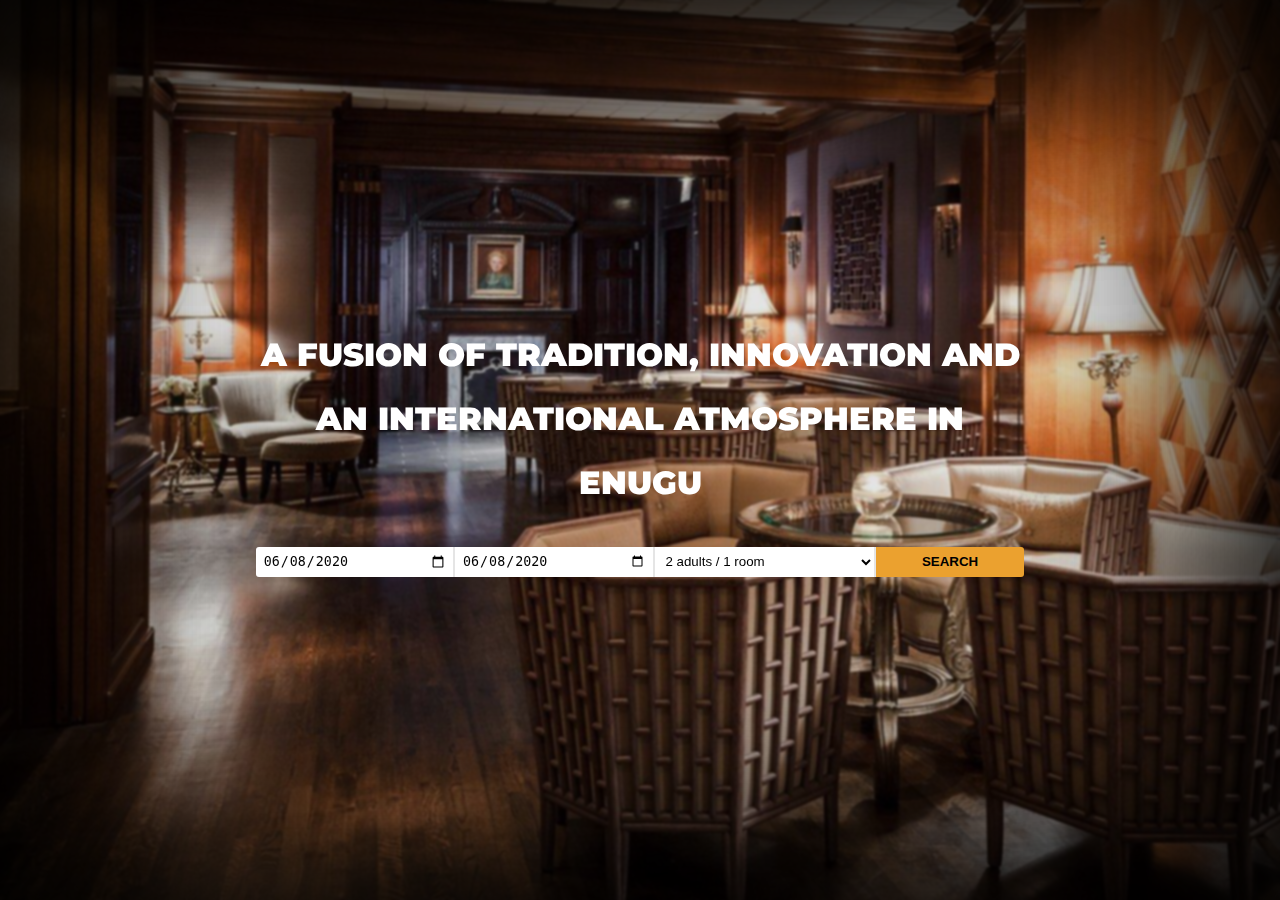
==== landing-page/index.html @ 8d13f41b "landing page: hero section" ====
<!DOCTYPE html>
<html lang="en">

<head>
  <meta charset="UTF-8">
  <meta name="viewport" content="width=device-width, initial-scale=1.0">
  <link rel="stylesheet" href="hero.css">
  <title>Document</title>
</head>

<body>
  <section>

  </section>
  <section class="hero">
    <div class="content">
      <h1>A FUSION OF TRADITION, INNOVATION
        AND AN INTERNATIONAL ATMOSPHERE IN ENUGU
      </h1>

      <form class="form">
        <input type="date" class="input date-picker from" value="2020-06-08">
        <input type="date" class="input date-picker to" value="2020-06-08">
        <select name="room" id="" class="input room-picker">
          <option value="2 adults/1room">2 adults / 1 room</option>
          <option value="2 adults/1room">3 adults/ 1 room</option>
          <option value="2 adults/1room">1 adult / 1 room</option>
        </select>
        <button type="submit" class="input submit">SEARCH</button>
      </form>
    </div>
  </section>
  <section></section>
  <section></section>

  <script src="./hero.js"></script>
</body>

</html>
---- landing-page/hero.css ----
@import url("https://fonts.googleapis.com/css2?family=Montserrat&display=swap");
* {
  margin: 0;
  padding: 0;
}

.hero {
  width: 100%;
  height: 100vh;
  background-image: url("./hero.svg");
  background-size: cover;
  display: -webkit-box;
  display: -ms-flexbox;
  display: flex;
  -webkit-box-pack: center;
      -ms-flex-pack: center;
          justify-content: center;
  place-items: center;
  position: relative;
}

.hero::before {
  content: "";
  position: absolute;
  -webkit-backdrop-filter: blur(1px);
          backdrop-filter: blur(1px);
  height: 100vh;
  width: 100vw;
  background-color: rgba(0, 0, 0, 0.1);
  -webkit-box-shadow: inset 0px 0px 400px #000, inset 0px 0px 400px #000;
          box-shadow: inset 0px 0px 400px #000, inset 0px 0px 400px #000;
}

.hero .content {
  position: absolute;
}

.hero .content h1 {
  text-align: center;
  font-family: "Montserrat", sans-serif;
  line-height: 2em;
  font-weight: 900;
  color: #fff;
}

@media (max-width: 580px) {
  .hero .content h1 {
    padding: 0 0.5em;
  }
}

@media (min-width: 800px) {
  .hero .content h1 {
    width: 60%;
    margin: 0 auto;
  }
}

/* form container */
.form {
  width: 90%;
  display: -webkit-box;
  display: -ms-flexbox;
  display: flex;
  margin: 0 auto;
  margin-top: 2em;
}

@media (max-width: 580px) {
  .form {
    -webkit-box-orient: vertical;
    -webkit-box-direction: normal;
        -ms-flex-direction: column;
            flex-direction: column;
    width: 100%;
    place-items: center;
  }
}

@media (min-width: 800px) {
  .form {
    width: 60%;
  }
}

.form .date-picker,
.form .room-picker,
.form .submit {
  outline: none;
  display: inline-block;
  padding: 0.5em;
  border: none;
}

@media (max-width: 580px) {
  .form .date-picker,
  .form .room-picker,
  .form .submit {
    margin: 0.5em 0;
    width: 50%;
    border-radius: 3px;
  }
}

.form .date-picker.from {
  border-bottom-left-radius: 3px;
  border-top-left-radius: 3px;
}

.form .date-picker,
.form .room-picker {
  width: 25%;
  border-right: 2px solid rgba(0, 0, 0, 0.1);
}

@media (max-width: 580px) {
  .form .date-picker,
  .form .room-picker {
    width: 50%;
  }
}

.form .room-picker {
  width: 30%;
  background: #fff;
}

@media (max-width: 580px) {
  .form .room-picker {
    width: 50%;
  }
}

.form .submit {
  width: 20%;
  background: #eba12f;
  font-weight: bold;
  cursor: pointer;
  border-bottom-right-radius: 3px;
  border-top-right-radius: 3px;
}

@media (max-width: 580px) {
  .form .submit {
    width: 50%;
  }
}

.form .submit:hover {
  background: #f4cb8c;
}
/*# sourceMappingURL=hero.css.map */
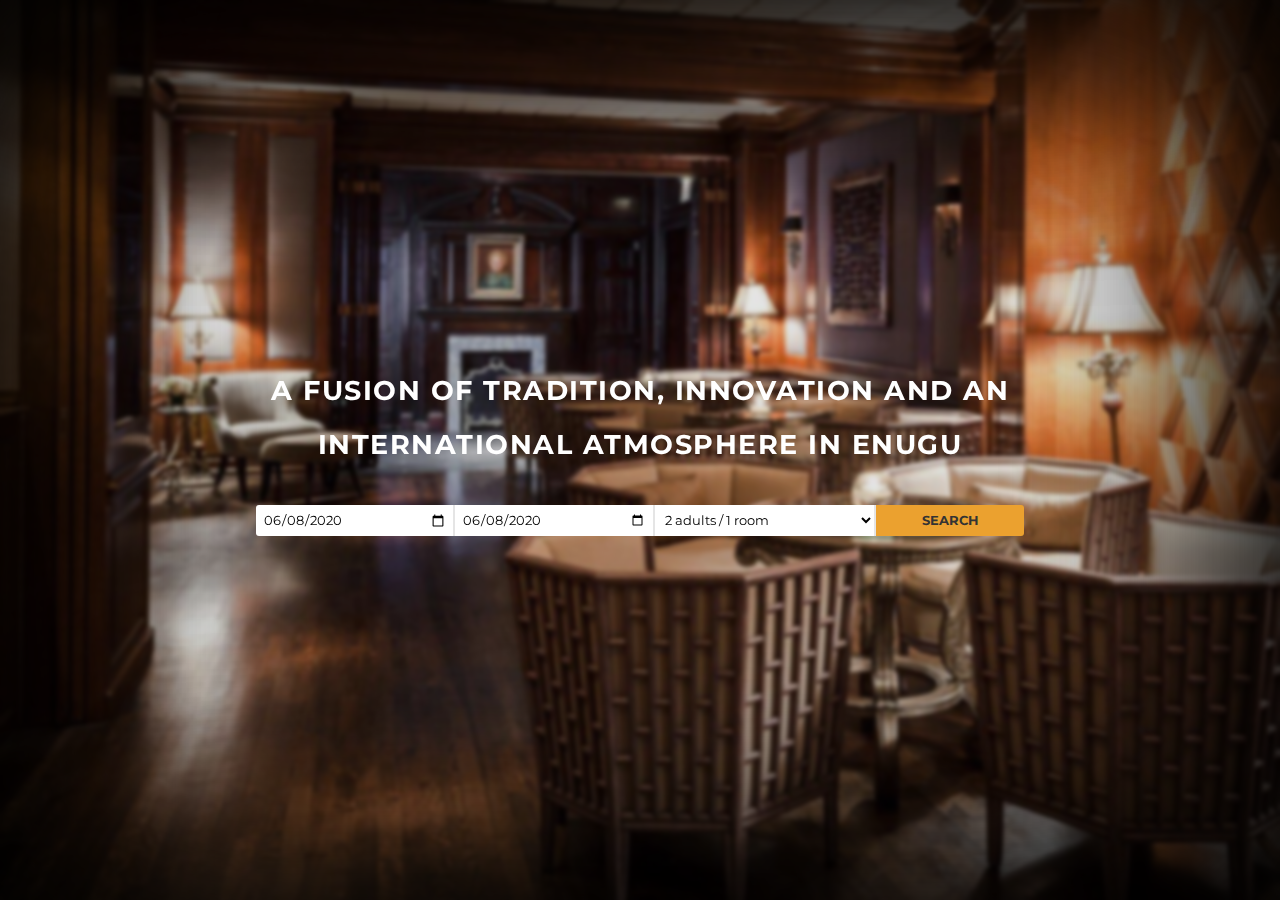
==== commit 457c28d7: "landing page: text bold" ====
--- a/landing-page/index.html
+++ b/landing-page/index.html
@@ -14,9 +14,7 @@
   </section>
   <section class="hero">
     <div class="content">
-      <h1>A FUSION OF TRADITION, INNOVATION
-        AND AN INTERNATIONAL ATMOSPHERE IN ENUGU
-      </h1>
+      <h1>A FUSION OF TRADITION, INNOVATION AND AN INTERNATIONAL ATMOSPHERE IN ENUGU</h1>
 
       <form class="form">
         <input type="date" class="input date-picker from" value="2020-06-08">
--- a/landing-page/hero.css
+++ b/landing-page/hero.css
@@ -1,7 +1,8 @@
-@import url("https://fonts.googleapis.com/css2?family=Montserrat&display=swap");
+@import url("https://fonts.googleapis.com/css2?family=Montserrat&display=swap:400,700,900");
 * {
   margin: 0;
   padding: 0;
+  font-family: "Montserrat", sans-serif;
 }
 
 .hero {
@@ -22,8 +23,8 @@
 .hero::before {
   content: "";
   position: absolute;
-  -webkit-backdrop-filter: blur(1px);
-          backdrop-filter: blur(1px);
+  -webkit-backdrop-filter: blur(2px);
+          backdrop-filter: blur(2px);
   height: 100vh;
   width: 100vw;
   background-color: rgba(0, 0, 0, 0.1);
@@ -37,15 +38,18 @@
 
 .hero .content h1 {
   text-align: center;
-  font-family: "Montserrat", sans-serif;
+  font-size: 1.7em;
   line-height: 2em;
-  font-weight: 900;
+  font-weight: 1900;
   color: #fff;
+  padding: 0 0.7em;
+  letter-spacing: 1.5px;
 }
 
 @media (max-width: 580px) {
   .hero .content h1 {
     padding: 0 0.5em;
+    font-size: 1.5em;
   }
 }
 
@@ -90,6 +94,7 @@
   display: inline-block;
   padding: 0.5em;
   border: none;
+  background: #fff;
 }
 
 @media (max-width: 580px) {
@@ -98,6 +103,7 @@
   .form .submit {
     margin: 0.5em 0;
     width: 50%;
+    padding: 1em 0.8em;
     border-radius: 3px;
   }
 }
@@ -117,6 +123,7 @@
   .form .date-picker,
   .form .room-picker {
     width: 50%;
+    border-right: none;
   }
 }
 
@@ -127,7 +134,7 @@
 
 @media (max-width: 580px) {
   .form .room-picker {
-    width: 50%;
+    width: 54%;
   }
 }
 
@@ -136,13 +143,14 @@
   background: #eba12f;
   font-weight: bold;
   cursor: pointer;
+  color: #333333;
   border-bottom-right-radius: 3px;
   border-top-right-radius: 3px;
 }
 
 @media (max-width: 580px) {
   .form .submit {
-    width: 50%;
+    width: 54%;
   }
 }
 
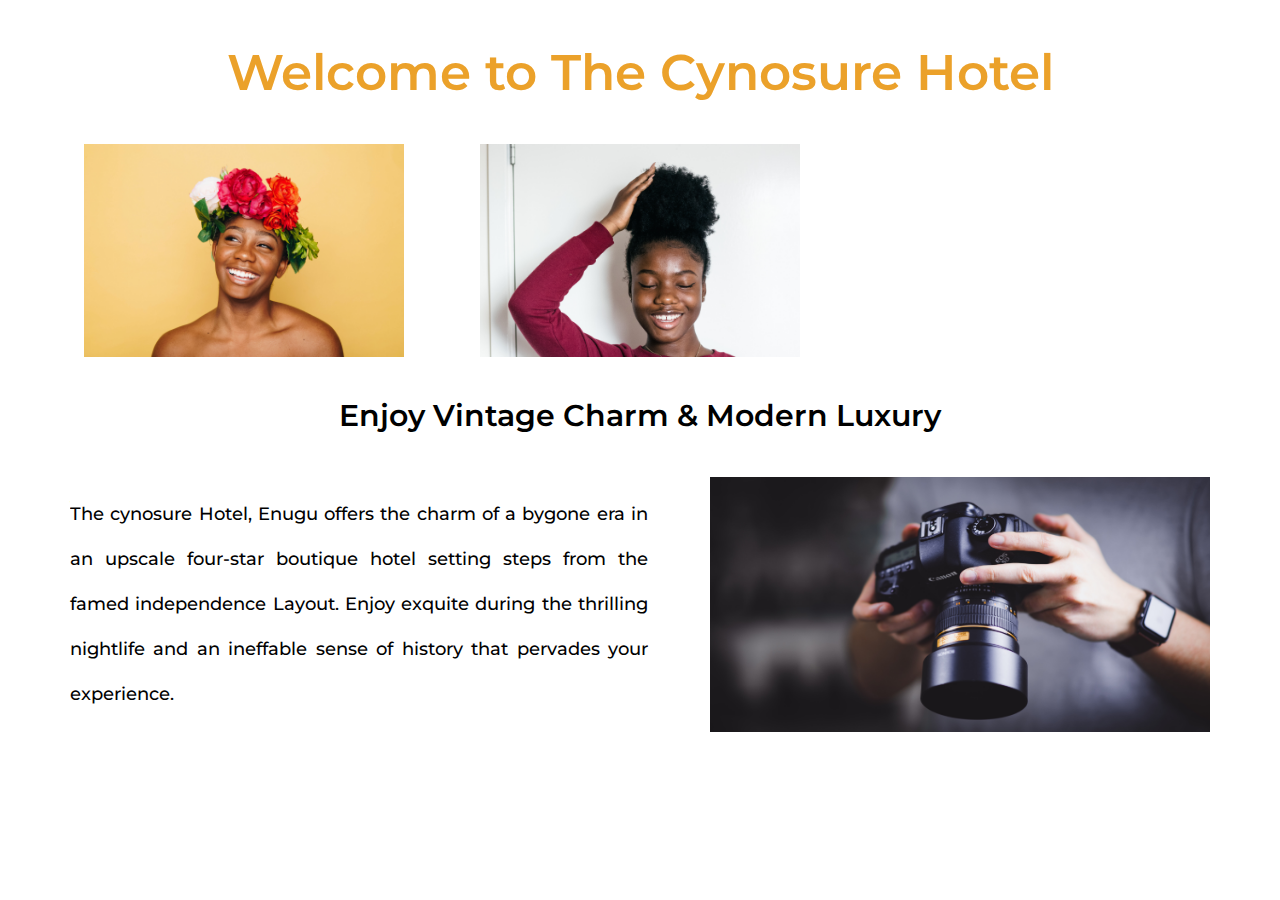
==== commit 1dfb2801: "welcome section, i added my images, while waiting for the designated ones" ====
--- a/landing-page/index.html
+++ b/landing-page/index.html
@@ -4,34 +4,35 @@
 <head>
   <meta charset="UTF-8">
   <meta name="viewport" content="width=device-width, initial-scale=1.0">
-  <link rel="stylesheet" href="hero.css">
   <title>Document</title>
+  <link href="https://fonts.googleapis.com/css2?family=Montserrat:ital,wght@0,300;0,500;0,700;0,800;1,300;1,500;1,600;1,800&display=swap" rel="stylesheet">
+  <link rel="stylesheet" href="css/welcome.css">
 </head>
 
 <body>
-  <section>
+  <section></section>
 
-  </section>
-  <section class="hero">
-    <div class="content">
-      <h1>A FUSION OF TRADITION, INNOVATION AND AN INTERNATIONAL ATMOSPHERE IN ENUGU</h1>
-
-      <form class="form">
-        <input type="date" class="input date-picker from" value="2020-06-08">
-        <input type="date" class="input date-picker to" value="2020-06-08">
-        <select name="room" id="" class="input room-picker">
-          <option value="2 adults/1room">2 adults / 1 room</option>
-          <option value="2 adults/1room">3 adults/ 1 room</option>
-          <option value="2 adults/1room">1 adult / 1 room</option>
-        </select>
-        <button type="submit" class="input submit">SEARCH</button>
-      </form>
-    </div>
-  </section>
+  <!-- welcome section by @habeeb.htm -->
+  <section class="welcome-section">
+    <h2>Welcome to The Cynosure Hotel</h2>
+    <div class="flex-1">
+      <div class="pic-div">
+        <img src="img/one.jpg" alt="">
+        <img src="img/two.jpg" alt="">
+        <img src="img/three.jpg" alt="">
+      </div>
+    </div>  
+     
+        <h3 class="heading-tertiary">Enjoy Vintage Charm & Modern Luxury</h3>
+      <div class="flex-2">
+        <p class="first-p">The cynosure Hotel, Enugu offers the charm of a bygone era in an upscale four-star boutique hotel setting steps from the famed independence Layout. Enjoy exquite during the thrilling nightlife and an ineffable sense of history that pervades your experience.</p>
+        
+        <img class="flex-2-image" src="img/four.jpg" alt="">
+      </div>
+   </section>
   <section></section>
   <section></section>
 
-  <script src="./hero.js"></script>
 </body>
 
 </html>--- a/landing-page/css/welcome.css
+++ b/landing-page/css/welcome.css
@@ -0,0 +1,53 @@
+*, *::after, *::before{
+    box-sizing: border-box;
+}
+
+.welcome-section {
+    padding: auto 20px;
+    margin-top: 20px;
+}
+.welcome-section h2 {
+    text-align: center;
+    font-family: 'Montserrat', sans-serif;
+    font-weight: 600;
+    font-size: 50px;
+    color: #EBA12A;
+}
+
+.pic-div {
+    display: flex;
+    flex-wrap: wrap;
+    justify-content: space-evenly;
+    align-items: center;
+    margin-bottom: 40px;
+
+}
+img {
+    width: 20rem;
+}
+.flex-2 {
+    display: flex;
+    flex-wrap: wrap;
+    justify-content: space-evenly;
+    align-items: center;
+}
+.heading-tertiary {
+    font-family: 'Montserrat', sans-serif;
+    text-align: center;
+    font-weight: 600;
+    font-size: 30px;
+    margin-bottom: 40px;
+}
+.flex-2-image {
+    width: 500px;
+    height: 255px;
+}
+.first-p {
+    font-family: 'Montserrat', sans-serif;
+    font-weight: 500;
+    font-size: 18px;
+    text-align: justify;
+    max-width: 578px;
+    height: 225px;
+    line-height: 45px;
+}
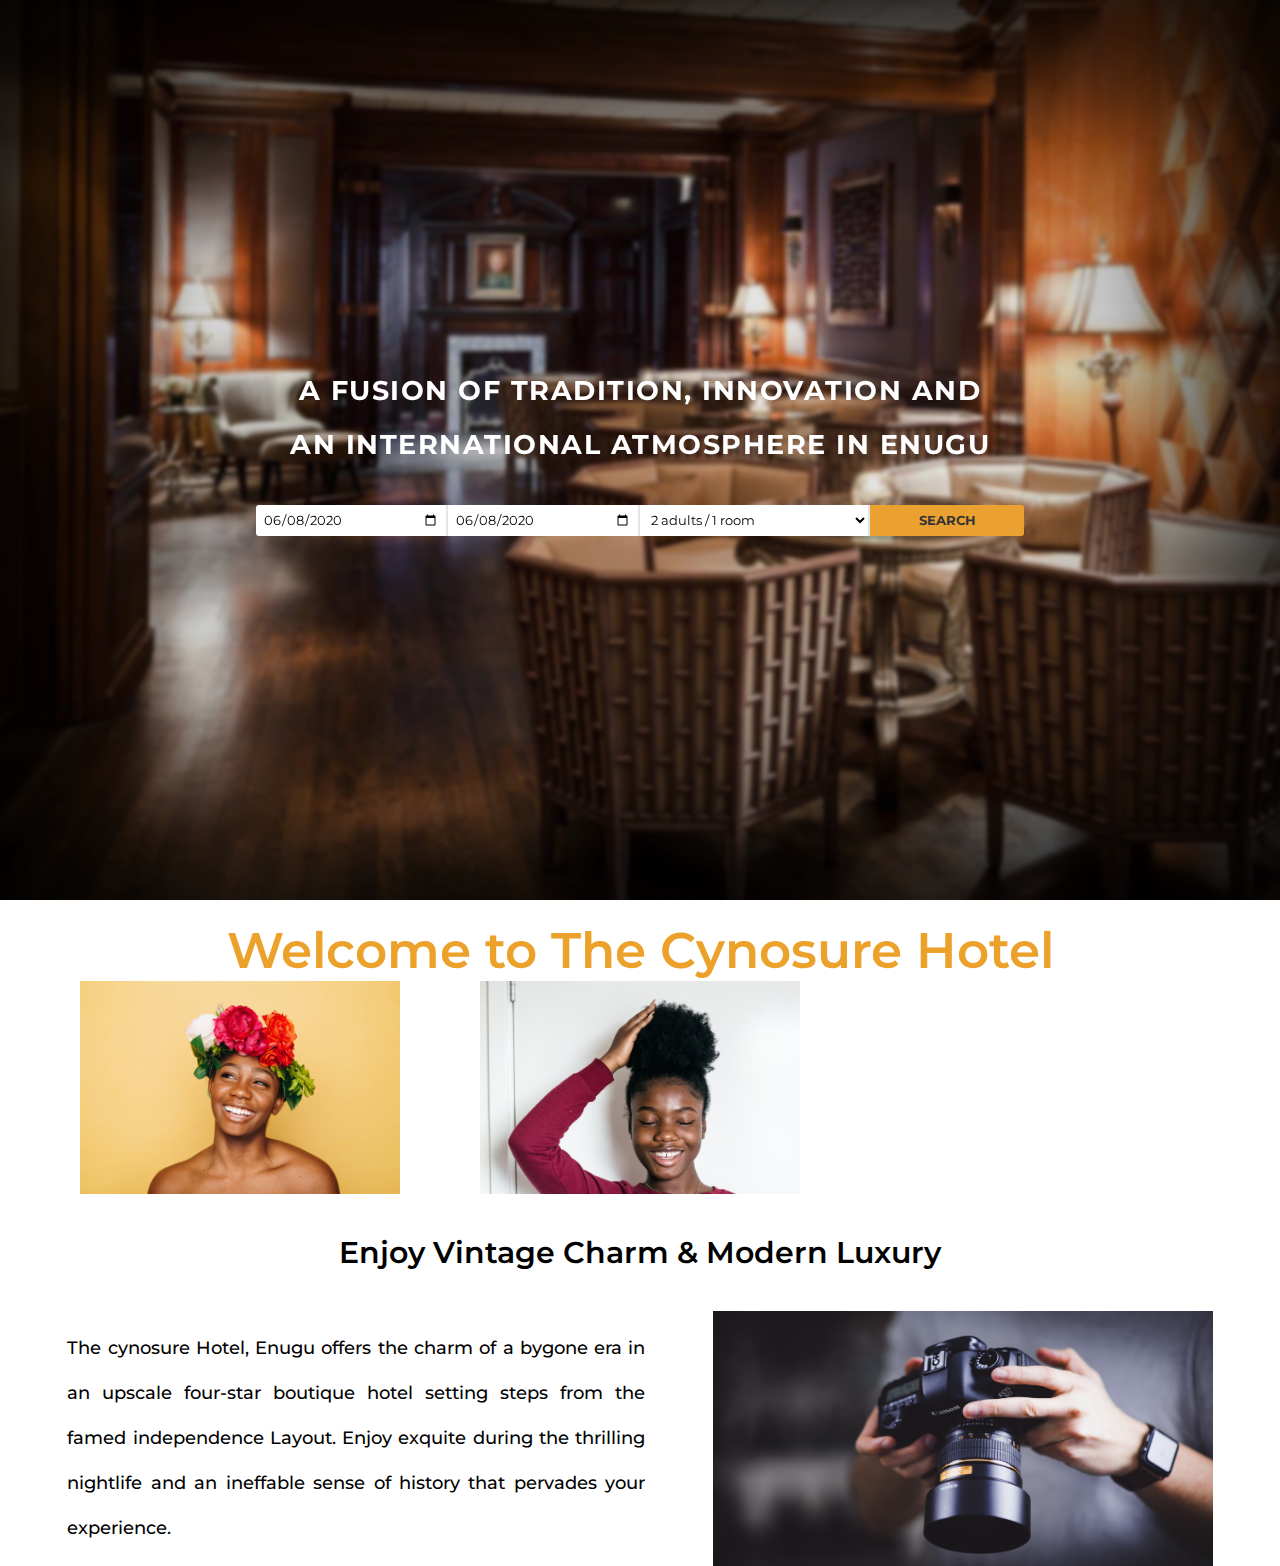
==== commit 3ec56fed: "welcome section by habeeb" ====
--- a/landing-page/index.html
+++ b/landing-page/index.html
@@ -6,14 +6,33 @@
   <meta name="viewport" content="width=device-width, initial-scale=1.0">
   <title>Document</title>
   <link href="https://fonts.googleapis.com/css2?family=Montserrat:ital,wght@0,300;0,500;0,700;0,800;1,300;1,500;1,600;1,800&display=swap" rel="stylesheet">
+  <link rel="stylesheet" href="hero.css">
   <link rel="stylesheet" href="css/welcome.css">
 </head>
 
 <body>
-  <section></section>
 
-  <!-- welcome section by @habeeb.htm -->
-  <section class="welcome-section">
+  <section>
+
+  </section>
+  <section class="hero">
+    <div class="content">
+      <h1>A FUSION OF TRADITION, INNOVATION AND AN INTERNATIONAL ATMOSPHERE IN ENUGU</h1>
+
+      <form class="form">
+        <input type="date" class="input date-picker from" value="2020-06-08">
+        <input type="date" class="input date-picker to" value="2020-06-08">
+        <select name="room" id="" class="input room-picker">
+          <option value="2 adults/1room">2 adults / 1 room</option>
+          <option value="2 adults/1room">3 adults/ 1 room</option>
+          <option value="2 adults/1room">1 adult / 1 room</option>
+        </select>
+        <button type="submit" class="input submit">SEARCH</button>
+      </form>
+    </div>
+  </section>
+   <!-- welcome section by @habeeb.htm -->
+   <section class="welcome-section">
     <h2>Welcome to The Cynosure Hotel</h2>
     <div class="flex-1">
       <div class="pic-div">
@@ -31,8 +50,12 @@
       </div>
    </section>
   <section></section>
+
+ 
+  <section></section>
   <section></section>
 
+  <script src="./hero.js"></script>
 </body>
 
 </html>--- a/landing-page/hero.css
+++ b/landing-page/hero.css
@@ -0,0 +1,160 @@
+@import url("https://fonts.googleapis.com/css2?family=Montserrat&display=swap:400,700,900");
+* {
+  margin: 0;
+  padding: 0;
+  font-family: "Montserrat", sans-serif;
+}
+
+.hero {
+  width: 100%;
+  height: 100vh;
+  background-image: url("./hero.svg");
+  background-size: cover;
+  display: -webkit-box;
+  display: -ms-flexbox;
+  display: flex;
+  -webkit-box-pack: center;
+      -ms-flex-pack: center;
+          justify-content: center;
+  place-items: center;
+  position: relative;
+}
+
+.hero::before {
+  content: "";
+  position: absolute;
+  -webkit-backdrop-filter: blur(2px);
+          backdrop-filter: blur(2px);
+  height: 100vh;
+  width: 100vw;
+  background-color: rgba(0, 0, 0, 0.1);
+  -webkit-box-shadow: inset 0px 0px 400px #000, inset 0px 0px 400px #000;
+          box-shadow: inset 0px 0px 400px #000, inset 0px 0px 400px #000;
+}
+
+.hero .content {
+  position: absolute;
+}
+
+.hero .content h1 {
+  text-align: center;
+  font-size: 1.7em;
+  line-height: 2em;
+  font-weight: 1900;
+  color: #fff;
+  padding: 0 0.7em;
+  letter-spacing: 1.5px;
+}
+
+@media (max-width: 580px) {
+  .hero .content h1 {
+    padding: 0 0.5em;
+    font-size: 1.5em;
+  }
+}
+
+@media (min-width: 800px) {
+  .hero .content h1 {
+    width: 60%;
+    margin: 0 auto;
+  }
+}
+
+/* form container */
+.form {
+  width: 90%;
+  display: -webkit-box;
+  display: -ms-flexbox;
+  display: flex;
+  margin: 0 auto;
+  margin-top: 2em;
+}
+
+@media (max-width: 580px) {
+  .form {
+    -webkit-box-orient: vertical;
+    -webkit-box-direction: normal;
+        -ms-flex-direction: column;
+            flex-direction: column;
+    width: 100%;
+    place-items: center;
+  }
+}
+
+@media (min-width: 800px) {
+  .form {
+    width: 60%;
+  }
+}
+
+.form .date-picker,
+.form .room-picker,
+.form .submit {
+  outline: none;
+  display: inline-block;
+  padding: 0.5em;
+  border: none;
+  background: #fff;
+}
+
+@media (max-width: 580px) {
+  .form .date-picker,
+  .form .room-picker,
+  .form .submit {
+    margin: 0.5em 0;
+    width: 50%;
+    padding: 1em 0.8em;
+    border-radius: 3px;
+  }
+}
+
+.form .date-picker.from {
+  border-bottom-left-radius: 3px;
+  border-top-left-radius: 3px;
+}
+
+.form .date-picker,
+.form .room-picker {
+  width: 25%;
+  border-right: 2px solid rgba(0, 0, 0, 0.1);
+}
+
+@media (max-width: 580px) {
+  .form .date-picker,
+  .form .room-picker {
+    width: 50%;
+    border-right: none;
+  }
+}
+
+.form .room-picker {
+  width: 30%;
+  background: #fff;
+}
+
+@media (max-width: 580px) {
+  .form .room-picker {
+    width: 54%;
+  }
+}
+
+.form .submit {
+  width: 20%;
+  background: #eba12f;
+  font-weight: bold;
+  cursor: pointer;
+  color: #333333;
+  border-bottom-right-radius: 3px;
+  border-top-right-radius: 3px;
+}
+
+@media (max-width: 580px) {
+  .form .submit {
+    width: 54%;
+  }
+}
+
+.form .submit:hover {
+  background: #f4cb8c;
+}
+/*# sourceMappingURL=hero.css.map */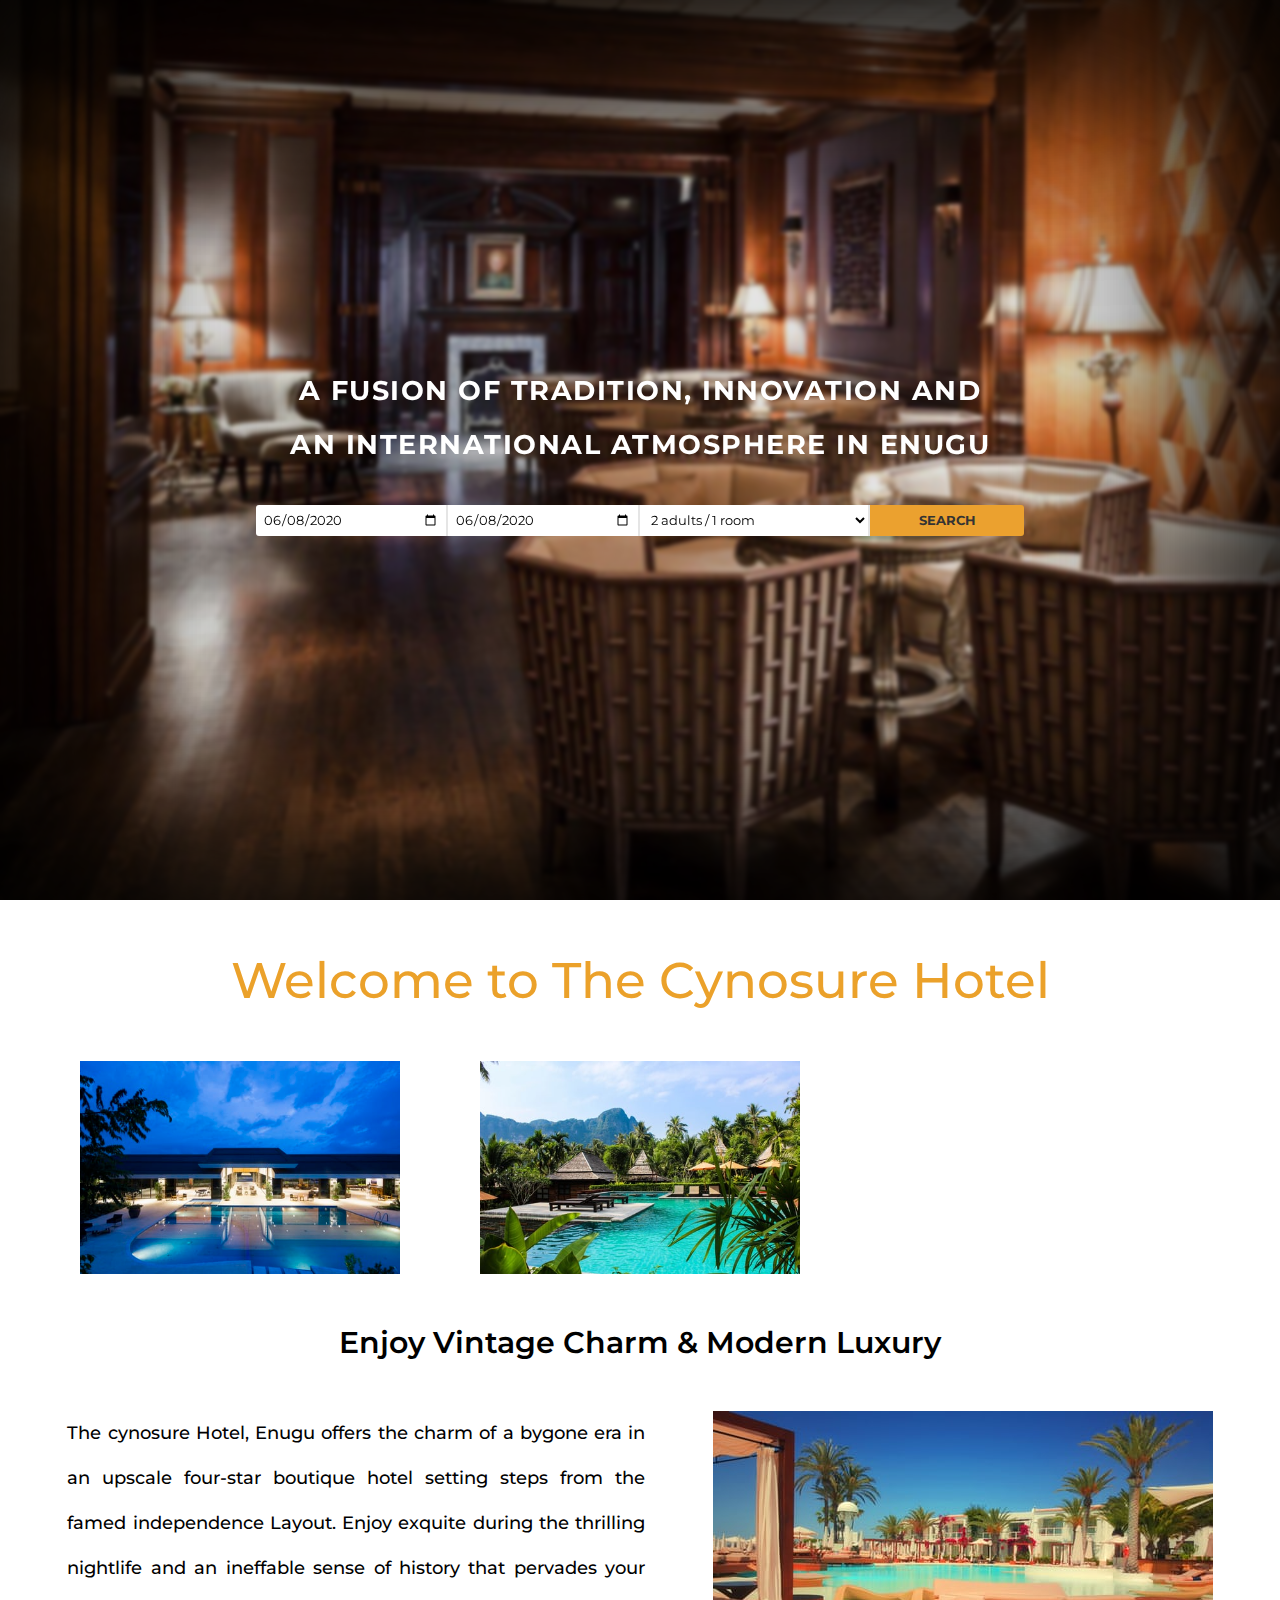
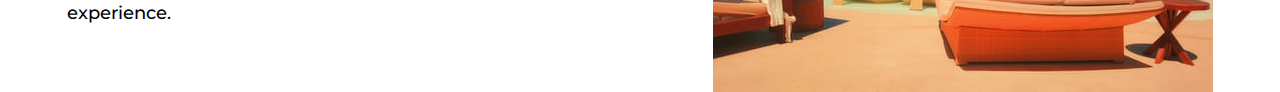
==== commit 9280e99e: "built the welcome page, added the original pictures and responsiveness" ====
--- a/landing-page/index.html
+++ b/landing-page/index.html
@@ -36,9 +36,9 @@
     <h2>Welcome to The Cynosure Hotel</h2>
     <div class="flex-1">
       <div class="pic-div">
-        <img src="img/one.jpg" alt="">
-        <img src="img/two.jpg" alt="">
-        <img src="img/three.jpg" alt="">
+        <img class="pic-image" src="img/one.jpg" alt="">
+        <img class="pic-image" src="img/two.jpg" alt="">
+        <img class="pic-image" src="img/three.jpg" alt="">
       </div>
     </div>  
      
--- a/landing-page/css/welcome.css
+++ b/landing-page/css/welcome.css
@@ -3,15 +3,16 @@
 }
 
 .welcome-section {
-    padding: auto 20px;
-    margin-top: 20px;
+    padding: auto 10px;
+    margin-top: 50px;
 }
 .welcome-section h2 {
     text-align: center;
     font-family: 'Montserrat', sans-serif;
-    font-weight: 600;
+    font-weight: 500;
     font-size: 50px;
     color: #EBA12A;
+    margin-bottom: 50px;
 }
 
 .pic-div {
@@ -19,28 +20,26 @@
     flex-wrap: wrap;
     justify-content: space-evenly;
     align-items: center;
-    margin-bottom: 40px;
-
 }
-img {
+.pic-image {
     width: 20rem;
 }
 .flex-2 {
     display: flex;
     flex-wrap: wrap;
     justify-content: space-evenly;
-    align-items: center;
+    align-items: initial;
 }
 .heading-tertiary {
     font-family: 'Montserrat', sans-serif;
     text-align: center;
     font-weight: 600;
     font-size: 30px;
-    margin-bottom: 40px;
+    margin-bottom: 50px;
+    margin-top: 50px;
 }
 .flex-2-image {
-    width: 500px;
-    height: 255px;
+    width: auto;
 }
 .first-p {
     font-family: 'Montserrat', sans-serif;
@@ -51,3 +50,22 @@
     height: 225px;
     line-height: 45px;
 }
+@media (max-width: 500px){
+    .first-p {
+        position: relative;
+        margin-bottom: 40px;
+        margin: auto;
+        margin-top: 10px;
+        max-width: 400px;
+        font-weight: 300px;
+        font-size: 15px;
+        bottom: 50px;
+    }
+    .pic-image {
+        width: 25rem;
+        margin-bottom: 20px;
+    }
+    .flex-2-image {
+        width: 25rem;
+    }
+}
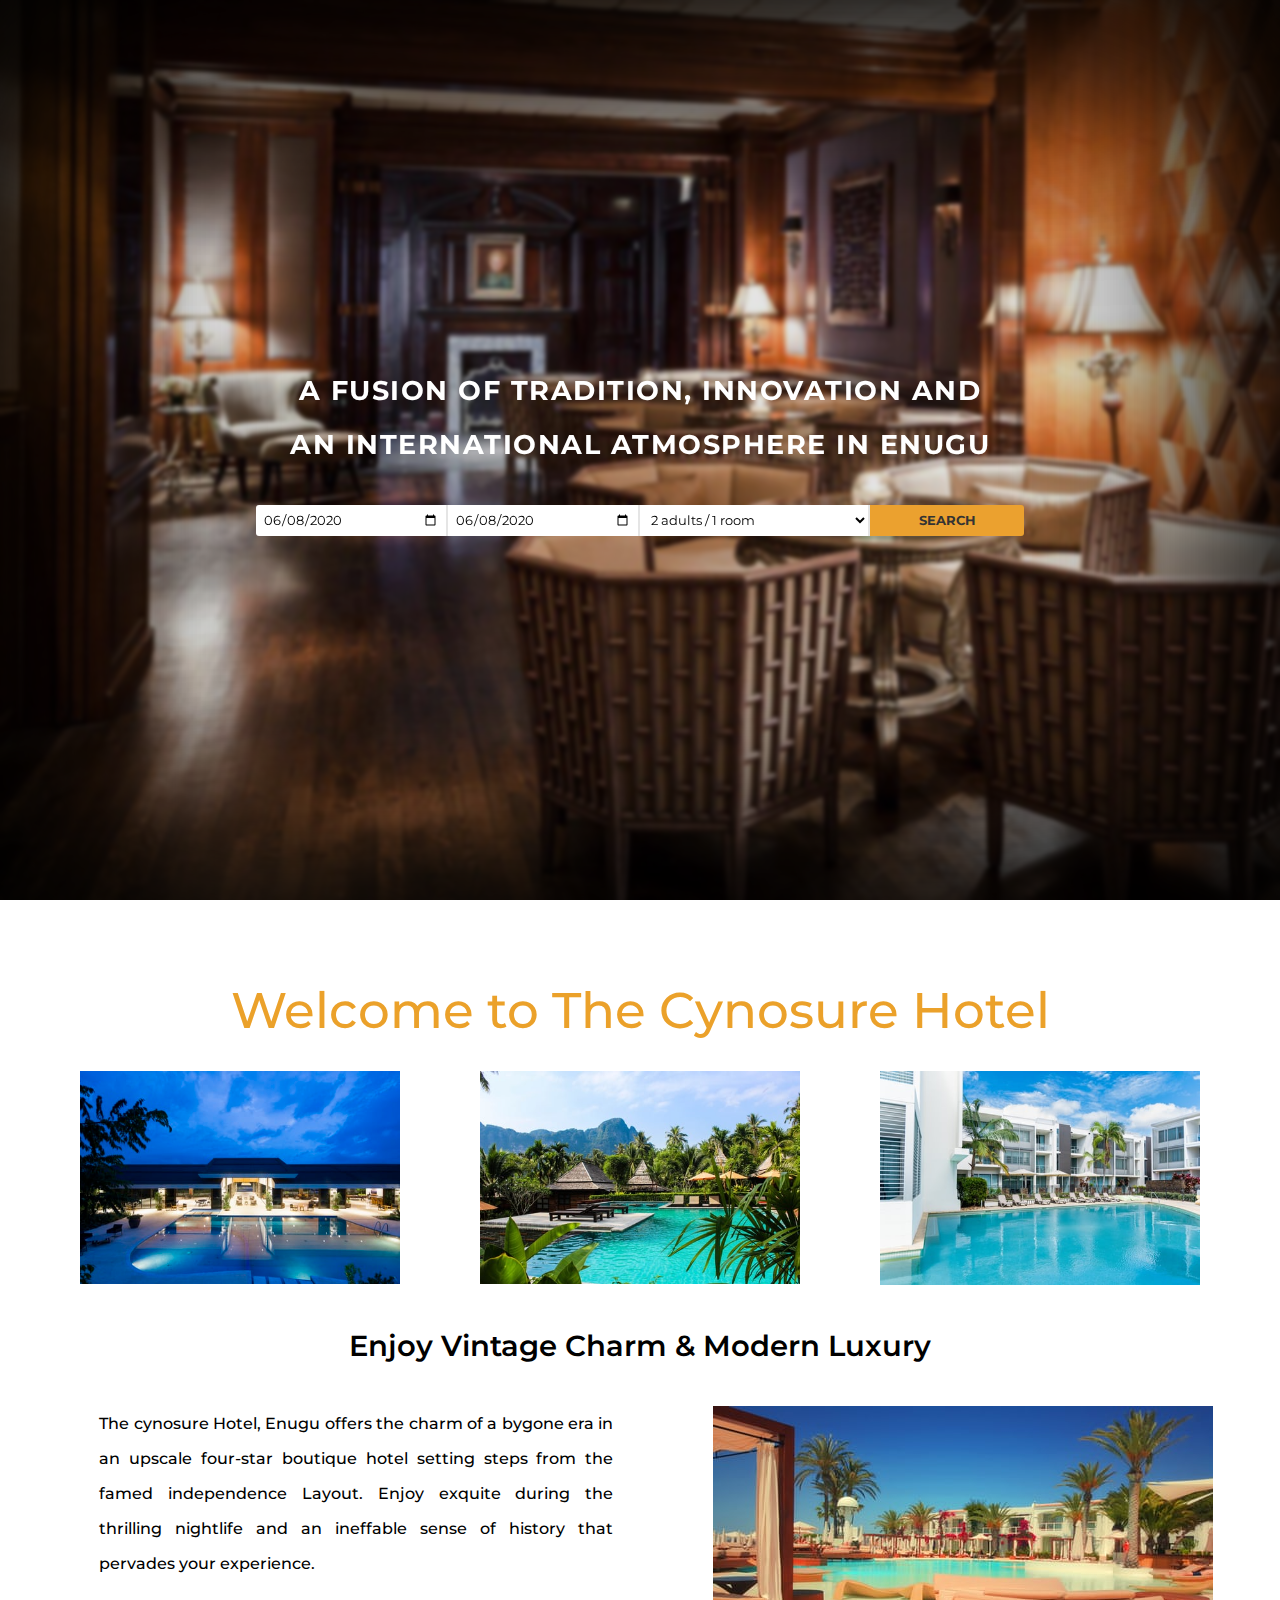
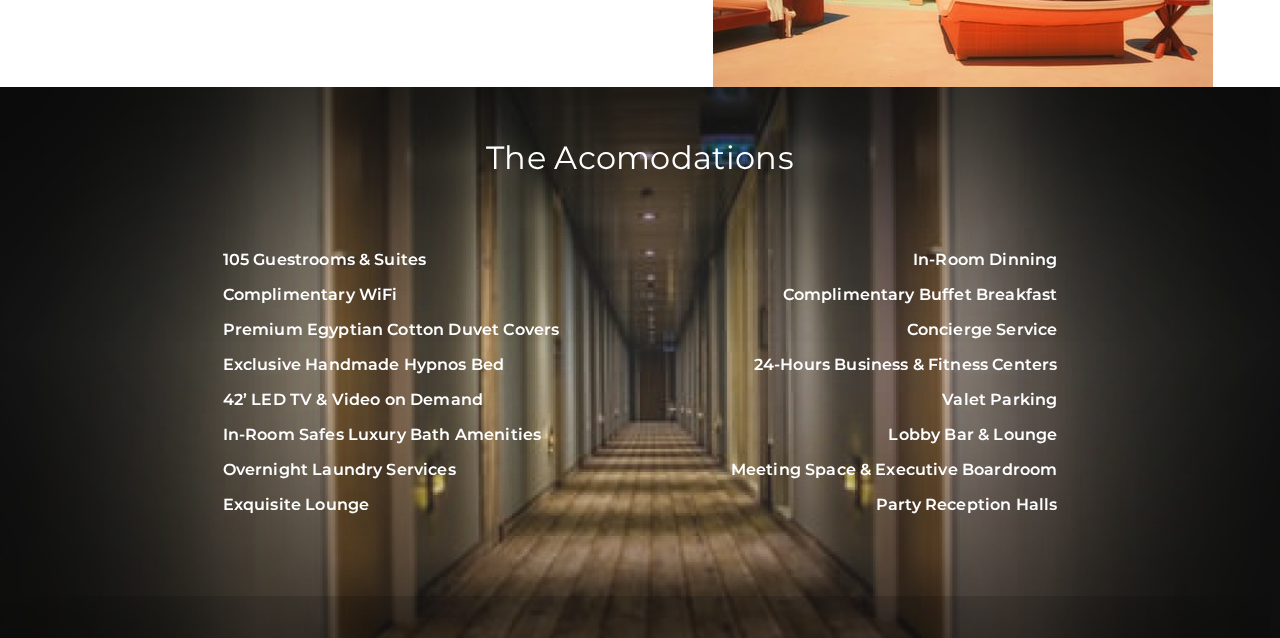
==== commit e816ac3a: "section coalation" ====
--- a/landing-page/index.html
+++ b/landing-page/index.html
@@ -4,17 +4,17 @@
 <head>
   <meta charset="UTF-8">
   <meta name="viewport" content="width=device-width, initial-scale=1.0">
-  <title>Document</title>
-  <link href="https://fonts.googleapis.com/css2?family=Montserrat:ital,wght@0,300;0,500;0,700;0,800;1,300;1,500;1,600;1,800&display=swap" rel="stylesheet">
-  <link rel="stylesheet" href="hero.css">
+  <title>Cynosure Hotel</title>
+  <link
+    href="https://fonts.googleapis.com/css2?family=Montserrat:ital,wght@0,300;0,500;0,700;0,800;1,300;1,500;1,600;1,800&display=swap"
+    rel="stylesheet">
+  <link rel="stylesheet" href="css/hero.css">
   <link rel="stylesheet" href="css/welcome.css">
+  <link rel="stylesheet" href="css/accomodations.css">
 </head>
 
 <body>
-
-  <section>
-
-  </section>
+  <!-- hero section by @walebant -->
   <section class="hero">
     <div class="content">
       <h1>A FUSION OF TRADITION, INNOVATION AND AN INTERNATIONAL ATMOSPHERE IN ENUGU</h1>
@@ -31,8 +31,9 @@
       </form>
     </div>
   </section>
-   <!-- welcome section by @habeeb.htm -->
-   <section class="welcome-section">
+
+  <!-- welcome section by @habeeb.htm -->
+  <section class="welcome-section">
     <h2>Welcome to The Cynosure Hotel</h2>
     <div class="flex-1">
       <div class="pic-div">
@@ -40,22 +41,54 @@
         <img class="pic-image" src="img/two.jpg" alt="">
         <img class="pic-image" src="img/three.jpg" alt="">
       </div>
-    </div>  
-     
-        <h3 class="heading-tertiary">Enjoy Vintage Charm & Modern Luxury</h3>
-      <div class="flex-2">
-        <p class="first-p">The cynosure Hotel, Enugu offers the charm of a bygone era in an upscale four-star boutique hotel setting steps from the famed independence Layout. Enjoy exquite during the thrilling nightlife and an ineffable sense of history that pervades your experience.</p>
-        
-        <img class="flex-2-image" src="img/four.jpg" alt="">
+    </div>
+
+    <h3 class="heading-tertiary">Enjoy Vintage Charm & Modern Luxury</h3>
+    <div class="flex-2">
+      <p class="first-p">The cynosure Hotel, Enugu offers the charm of a bygone era in an upscale four-star boutique
+        hotel setting steps from the famed independence Layout. Enjoy exquite during the thrilling nightlife and an
+        ineffable sense of history that pervades your experience.</p>
+
+      <img class="flex-2-image" src="img/four.jpg" alt="">
+    </div>
+  </section>
+
+
+  <!-- accomodation section by @george-->
+  <section class="accns-header">
+    <!--add your heading here-->
+    <h2 class="accns-heading">the acomodations</h2>
+
+    <div class="accns-grid">
+      <div class="accns-left">
+        <!--add your left side items here-->
+        <p>105 Guestrooms & Suites </p>
+        <p>Complimentary WiFi</p>
+        <p>Premium Egyptian Cotton Duvet Covers</p>
+        <p>Exclusive Handmade Hypnos Bed</p>
+        <p>42’ LED TV & Video on Demand</p>
+        <p>In-Room Safes Luxury Bath Amenities</p>
+        <p>Overnight Laundry Services</p>
+        <p>Exquisite Lounge</p>
       </div>
-   </section>
+      <div class="accns-right">
+        <!--add your right side items here-->
+        <p>In-Room Dinning</p>
+        <p>Complimentary Buffet Breakfast</p>
+        <p>Concierge Service</p>
+        <p>24-Hours Business & Fitness Centers</p>
+        <p>Valet Parking</p>
+        <p>Lobby Bar & Lounge</p>
+        <p>Meeting Space & Executive Boardroom</p>
+        <p>Party Reception Halls</p>
+      </div>
+    </div>
+
+  </section>
+
+  <!-- explore section by @lucid -->
   <section></section>
 
- 
-  <section></section>
-  <section></section>
-
-  <script src="./hero.js"></script>
 </body>
 
 </html>--- a/landing-page/css/hero.css
+++ b/landing-page/css/hero.css
@@ -0,0 +1,164 @@
+* {
+  margin: 0;
+  padding: 0;
+  font-family: "Montserrat", sans-serif;
+}
+
+body {
+  width: 100vw;
+  overflow-x: hidden;
+}
+
+.hero {
+  width: 100%;
+  height: 100vh;
+  background-image: url(../img/hero.svg);
+  background-size: cover;
+  display: -webkit-box;
+  display: -ms-flexbox;
+  display: flex;
+  -webkit-box-pack: center;
+  -ms-flex-pack: center;
+  justify-content: center;
+  place-items: center;
+  position: relative;
+}
+
+.hero::before {
+  content: "";
+  position: absolute;
+  -webkit-backdrop-filter: blur(2px);
+  backdrop-filter: blur(2px);
+  height: 100vh;
+  width: 100vw;
+  background-color: rgba(0, 0, 0, 0.1);
+  -webkit-box-shadow: inset 0px 0px 400px #000, inset 0px 0px 400px #000;
+  box-shadow: inset 0px 0px 400px #000, inset 0px 0px 400px #000;
+}
+
+.hero .content {
+  position: absolute;
+}
+
+.hero .content h1 {
+  text-align: center;
+  font-size: 1.7em;
+  line-height: 2em;
+  font-weight: 1900;
+  color: #fff;
+  padding: 0 0.7em;
+  letter-spacing: 1.5px;
+}
+
+@media (max-width: 580px) {
+  .hero .content h1 {
+    padding: 0 0.5em;
+    font-size: 1.5em;
+  }
+}
+
+@media (min-width: 800px) {
+  .hero .content h1 {
+    width: 60%;
+    margin: 0 auto;
+  }
+}
+
+/* form container */
+.form {
+  width: 90%;
+  display: -webkit-box;
+  display: -ms-flexbox;
+  display: flex;
+  margin: 0 auto;
+  margin-top: 2em;
+}
+
+@media (max-width: 580px) {
+  .form {
+    -webkit-box-orient: vertical;
+    -webkit-box-direction: normal;
+    -ms-flex-direction: column;
+    flex-direction: column;
+    width: 100%;
+    place-items: center;
+  }
+}
+
+@media (min-width: 800px) {
+  .form {
+    width: 60%;
+  }
+}
+
+.form .date-picker,
+.form .room-picker,
+.form .submit {
+  outline: none;
+  display: inline-block;
+  padding: 0.5em;
+  border: none;
+  background: #fff;
+}
+
+@media (max-width: 580px) {
+  .form .date-picker,
+  .form .room-picker,
+  .form .submit {
+    margin: 0.5em 0;
+    width: 50%;
+    padding: 1em 0.8em;
+    border-radius: 3px;
+  }
+}
+
+.form .date-picker.from {
+  border-bottom-left-radius: 3px;
+  border-top-left-radius: 3px;
+}
+
+.form .date-picker,
+.form .room-picker {
+  width: 25%;
+  border-right: 2px solid rgba(0, 0, 0, 0.1);
+}
+
+@media (max-width: 580px) {
+  .form .date-picker,
+  .form .room-picker {
+    width: 50%;
+    border-right: none;
+  }
+}
+
+.form .room-picker {
+  width: 30%;
+  background: #fff;
+}
+
+@media (max-width: 580px) {
+  .form .room-picker {
+    width: 54%;
+  }
+}
+
+.form .submit {
+  width: 20%;
+  background: #eba12f;
+  font-weight: bold;
+  cursor: pointer;
+  color: #333333;
+  border-bottom-right-radius: 3px;
+  border-top-right-radius: 3px;
+}
+
+@media (max-width: 580px) {
+  .form .submit {
+    width: 54%;
+  }
+}
+
+.form .submit:hover {
+  background: #f4cb8c;
+}
+/*# sourceMappingURL=hero.css.map */
--- a/landing-page/css/welcome.css
+++ b/landing-page/css/welcome.css
@@ -1,71 +1,76 @@
-*, *::after, *::before{
-    box-sizing: border-box;
+*,
+*::after,
+*::before {
+  box-sizing: border-box;
+  margin: 0;
+  padding: 0;
 }
 
 .welcome-section {
-    padding: auto 10px;
-    margin-top: 50px;
+  padding: auto 10px;
+  margin-top: 50px;
 }
 .welcome-section h2 {
-    text-align: center;
-    font-family: 'Montserrat', sans-serif;
-    font-weight: 500;
-    font-size: 50px;
-    color: #EBA12A;
-    margin-bottom: 50px;
+  text-align: center;
+  font-family: "Montserrat", sans-serif;
+  font-weight: 500;
+  font-size: 50px;
+  color: #eba12a;
+  padding: 0.6em 0.3em;
 }
 
 .pic-div {
-    display: flex;
-    flex-wrap: wrap;
-    justify-content: space-evenly;
-    align-items: center;
+  display: flex;
+  flex-wrap: wrap;
+  justify-content: space-evenly;
+  align-items: center;
 }
 .pic-image {
-    width: 20rem;
+  width: 20rem;
 }
 .flex-2 {
-    display: flex;
-    flex-wrap: wrap;
-    justify-content: space-evenly;
-    align-items: initial;
+  display: flex;
+  flex-wrap: wrap;
+  justify-content: space-evenly;
+  align-items: initial;
 }
 .heading-tertiary {
-    font-family: 'Montserrat', sans-serif;
-    text-align: center;
-    font-weight: 600;
-    font-size: 30px;
-    margin-bottom: 50px;
-    margin-top: 50px;
+  font-family: "Montserrat", sans-serif;
+  text-align: center;
+  font-weight: 600;
+  font-size: 1.8em;
+  padding: 0 0.7em;
+  margin: 1.5em 0;
 }
 .flex-2-image {
-    width: auto;
+  width: auto;
 }
 .first-p {
-    font-family: 'Montserrat', sans-serif;
-    font-weight: 500;
-    font-size: 18px;
-    text-align: justify;
-    max-width: 578px;
-    height: 225px;
-    line-height: 45px;
+  font-family: "Montserrat", sans-serif;
+  font-weight: 500;
+  font-size: 1em;
+  padding: 0 2em;
+  text-align: justify;
+  max-width: 578px;
+  height: 225px;
+  line-height: 35px;
 }
-@media (max-width: 500px){
-    .first-p {
-        position: relative;
-        margin-bottom: 40px;
-        margin: auto;
-        margin-top: 10px;
-        max-width: 400px;
-        font-weight: 300px;
-        font-size: 15px;
-        bottom: 50px;
-    }
-    .pic-image {
-        width: 25rem;
-        margin-bottom: 20px;
-    }
-    .flex-2-image {
-        width: 25rem;
-    }
+@media (max-width: 500px) {
+  .first-p {
+    position: relative;
+    margin-bottom: 40px;
+    margin: auto;
+    margin-top: 10px;
+    max-width: 400px;
+    font-weight: 300px;
+    font-size: 15px;
+    bottom: 50px;
+  }
+  .pic-image {
+    width: 25rem;
+    margin: 20px;
+  }
+  .flex-2-image {
+    width: 25rem;
+  }
 }
--- a/landing-page/css/accomodations.css
+++ b/landing-page/css/accomodations.css
@@ -0,0 +1,83 @@
+*,
+*::before,
+*::after {
+  margin: 0;
+  padding: 0;
+}
+
+.accns-header {
+  /*Div containing accomodations description*/
+  padding: 4%;
+  background-image: url(../img/accomodations.background.jpg);
+  background-size: cover;
+  background-position: center;
+  backdrop-filter: blur(2px);
+  position: relative;
+  width: 100%;
+  height: 50%;
+  background-color: rgba(0, 0, 0, 0.1);
+  box-shadow: inset 0px 0px 400px #000, inset -0px -0px 400px #000;
+}
+
+.accns-heading {
+  /*Typography fo heading*/
+  box-sizing: border-box;
+  text-transform: capitalize;
+  margin-bottom: 2%;
+  font-family: Montserrat;
+  font-style: normal;
+  font-weight: 400;
+  font-size: 2em;
+  padding: 0 0.7em;
+  line-height: 40px;
+  text-align: center;
+  letter-spacing: 0.01em;
+  color: #ffffff;
+}
+
+.accns-grid {
+  /*two part grid with css grid to hold left and right side divs(accns-left and accns-right )*/
+  box-sizing: border-box;
+  display: flex;
+  justify-content: space-evenly;
+  margin: 4em 0;
+  width: 100%;
+  height: 150%;
+}
+
+@media (max-width: 780px) {
+  .accns-grid {
+    flex-direction: column;
+    justify-content: left;
+  }
+
+  .accns-left,
+  .accns-right {
+    /*typography for left and right grid columns*/
+    text-align: center !important;
+    margin: 2em 0;
+  }
+}
+
+.accns-left,
+.accns-right {
+  /*typography for left and right grid columns*/
+  box-sizing: border-box;
+}
+
+.accns-left p,
+.accns-right p {
+  font-family: "Montserrat", sans-serif;
+  font-size: 1em;
+  line-height: 35px;
+  letter-spacing: 0.01em;
+  color: #ffffff;
+  font-weight: 600;
+}
+
+.accns-left {
+  text-align: left;
+}
+.accns-right {
+  text-align: right;
+}
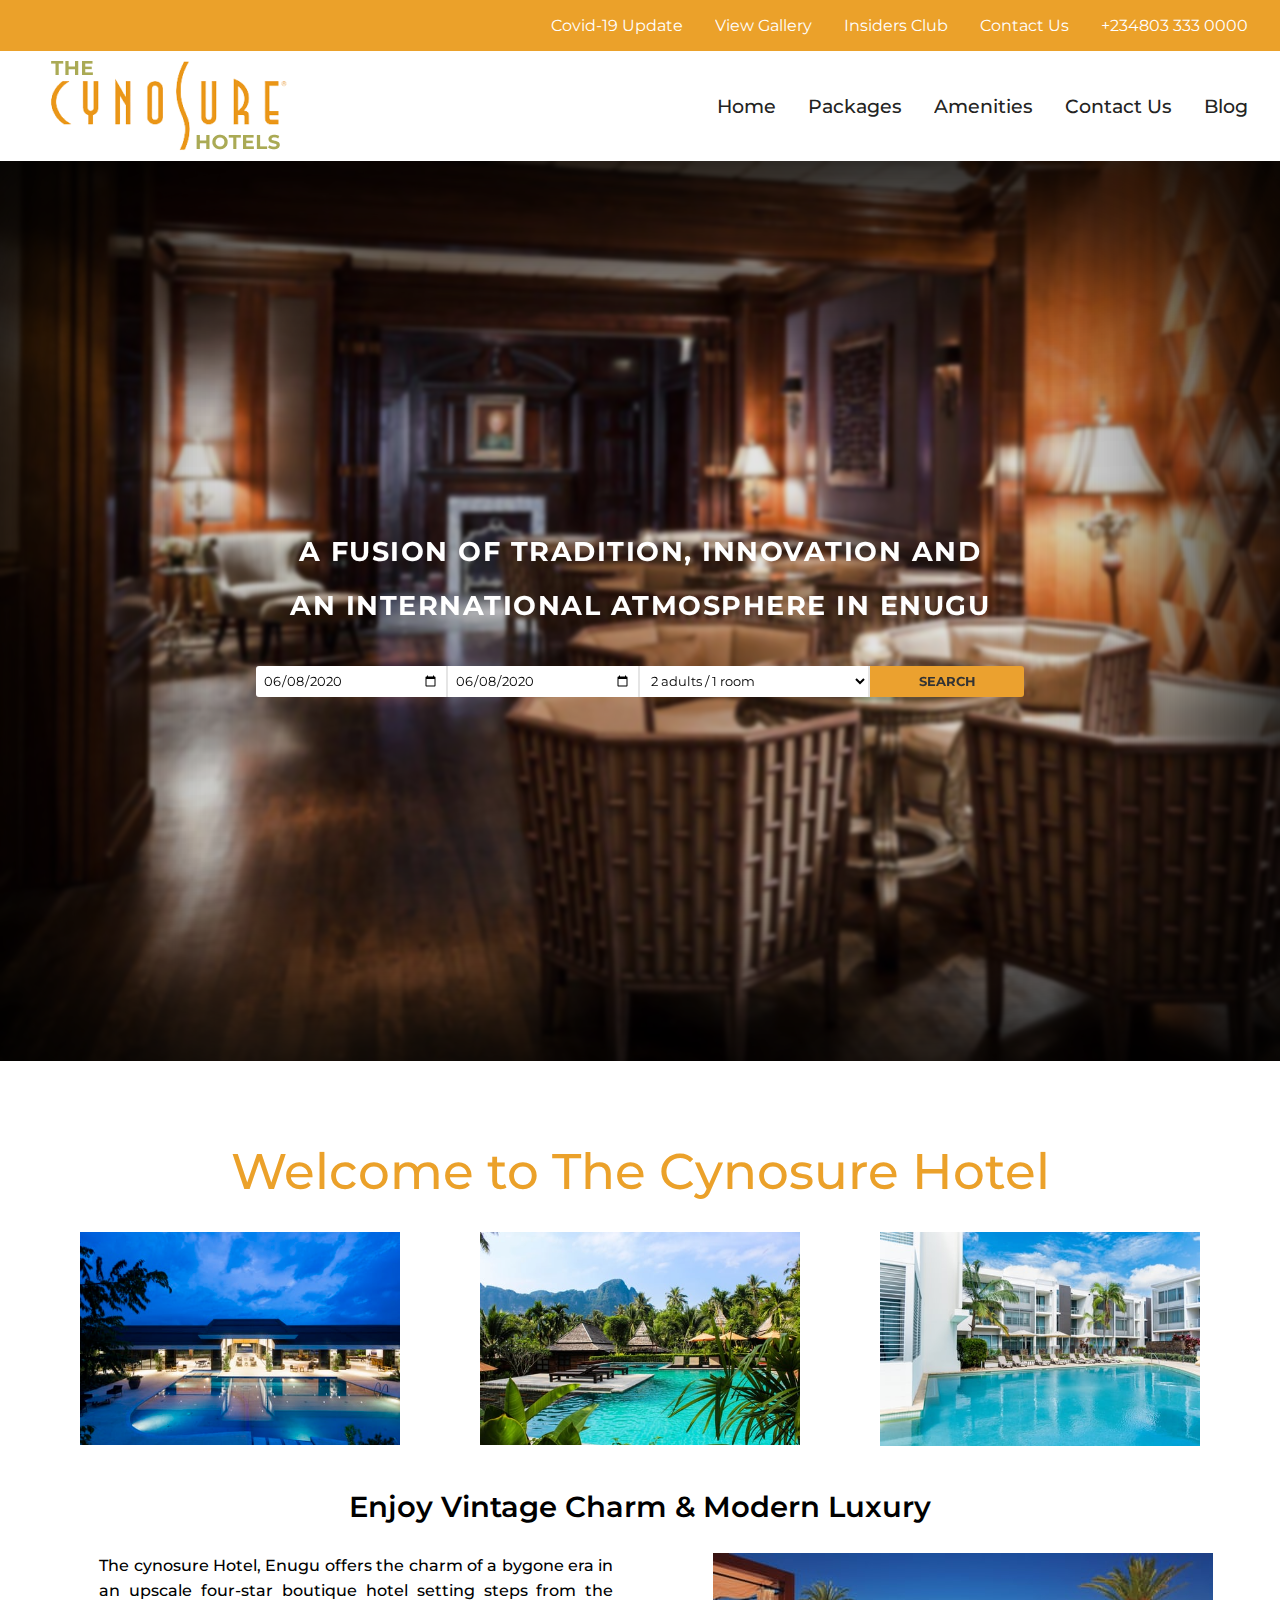
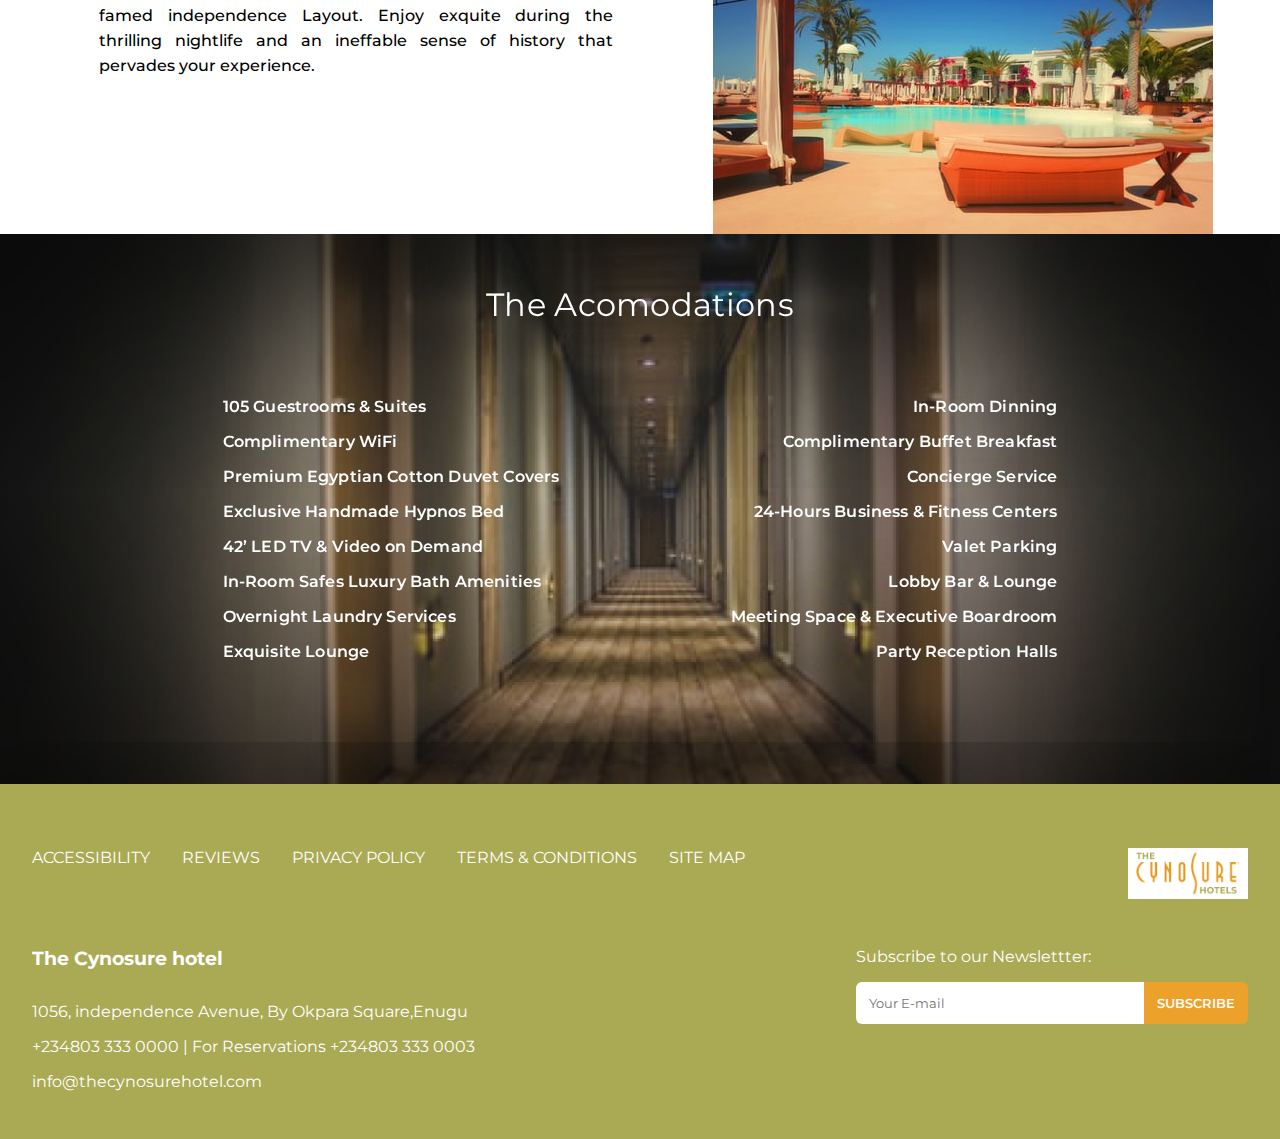
==== commit 7ed33d4d: "landing page complete" ====
--- a/landing-page/index.html
+++ b/landing-page/index.html
@@ -8,12 +8,58 @@
   <link
     href="https://fonts.googleapis.com/css2?family=Montserrat:ital,wght@0,300;0,500;0,700;0,800;1,300;1,500;1,600;1,800&display=swap"
     rel="stylesheet">
+  <link rel="stylesheet" href="https://use.fontawesome.com/releases/v5.6.3/css/all.css"
+    integrity="sha384-UHRtZLI+pbxtHCWp1t77Bi1L4ZtiqrqD80Kn4Z8NTSRyMA2Fd33n5dQ8lWUE00s/" crossorigin="anonymous" />
+  <link rel="stylesheet" href="css/header-footer.css">
   <link rel="stylesheet" href="css/hero.css">
   <link rel="stylesheet" href="css/welcome.css">
   <link rel="stylesheet" href="css/accomodations.css">
+  <link rel="stylesheet" href="css/explore.css">
 </head>
 
 <body>
+  <!-- header -->
+  <header>
+    <nav id="header-nav">
+      <div class="container">
+        <ul>
+          <li>
+            <a href="">Covid-19 Update</a>
+          </li>
+          <li>
+            <a href="">View Gallery</a>
+          </li>
+          <li>
+            <a href="">Insiders Club</a>
+          </li>
+          <li><a href="">Contact Us</a></li>
+          <li><i class="fas fa-phone"></i> +234803 333 0000</li>
+        </ul>
+      </div>
+    </nav>
+    <nav id="main-nav">
+      <div class="container">
+        <img src="./img/Logo.png" alt="Company Logo" />
+        <ul class="nav-menu">
+          <li>
+            <a href="">Home</a>
+          </li>
+          <li>
+            <a href="">Packages</a>
+          </li>
+          <li>
+            <a href="">Amenities</a>
+          </li>
+          <li><a href="">Contact Us</a></li>
+          <li><a href="">Blog</a></li>
+        </ul>
+        <div class="burger">
+          <span class="line"></span>
+          <span class="line"></span>
+        </div>
+      </div>
+    </nav>
+  </header>
   <!-- hero section by @walebant -->
   <section class="hero">
     <div class="content">
@@ -87,8 +133,89 @@
   </section>
 
   <!-- explore section by @lucid -->
-  <section></section>
-
+  <!-- <section>
+    <div class="container">
+      <div class="gallery">
+        <img class="photo1" src="./img/1.png">
+        <img class="photo2" src="./img/photo-1566073771259-6a8506099945 1.png">
+        <img class="photo3" src="./img/photo-1571896349842-33c89424de2d 13.png">
+        <img class="photo4" src="./img/photo-1525683879097-8babce1c602a 1.png">
+
+      </div>
+      <div class="text">
+        <div class="explore">Explore the Cynosure</div>
+        <p class="preview">Preview your stay at our boutique hotel in the heart of the Coal City. Feel the welcoming
+          ambiance
+          of The Cynosure. We've kept both leisure and corporate travelers in mind. Our luxurious rooms and suites
+          reflect
+          our
+          charming history and modern sensibilities.</p>
+
+      </div>
+    </div>
+
+    <div class="column-galery">
+      <div class="img-container">
+        <p class="intro">Romantic Getaway Package</p>
+        <p class="enjoy">Enjoy the coal city with your special someone</p>
+        <button>READ MORE</button>
+      </div>
+      <div class="img-container">
+        <p class="intro">Romantic Getaway Package</p>
+        <p class="enjoy">Enjoy the coal city with your special someone</p>
+        <button>READ MORE</button>
+      </div>
+    </div>
+
+    <img class="rom" src="./img/ 2.png ">
+    <img class="exe" src="./img/executive 1.png ">
+    <span class="exec">Executive Advantage Package</span>
+    <span class="get">Get down to business in Enugu with our Executive advantage package</span>
+    <span class="take">Take to the road package</span>
+    <img class="limo" src="./img/limo 1.png ">
+    <span class="travel">It's all about Family travel at the Cynosure Hotel</span>
+    <img class="rect9" src="./img/ 9.png ">
+    <div class="rm1">READ MORE</div>
+    <img class="arrowd1" src="./img/icons8-expand-arrow-50 9.png ">
+    <img class="rect53" src="./img/ 53.png ">
+    <div class="rm2">READ MORE</div>
+    <img class="arrowd2" src="./img/icons8-expand-arrow-50 12.png ">
+    <img class="rect54" src="./img/ 54.png ">
+    <div class="rm3">READ MORE</div>
+    <img class="arrowd3" src="./img/icons8-expand-arrow-50 13.png ">
+  </section> -->
+
+  <!-- footer -->
+  <footer id="footer-main">
+    <div class="container">
+      <div class="footer-nav">
+        <ul>
+          <li><a href="">Accessibility</a></li>
+          <li><a href="">Reviews</a></li>
+          <li><a href="">Privacy Policy</a></li>
+          <li><a href="">Terms & Conditions</a></li>
+          <li><a href="">Site Map</a></li>
+        </ul>
+        <img src="./img/Logo.png" alt="Company Logo" />
+      </div>
+      <div class="footer-details">
+        <div class="footer-info">
+          <h3>The Cynosure hotel</h3>
+          <p><i class="fas fa-map-marker-alt"></i> 1056, independence Avenue, By Okpara Square,Enugu</p>
+          <p><i class="fas fa-phone"></i> +234803 333 0000 | For Reservations +234803 333 0003</p>
+          <i class="far fa-envelope"></i> info@thecynosurehotel.com</p>
+        </div>
+        <div class="footer-sub">
+          <p>Subscribe to our Newslettter:</p>
+          <form action="" id="footer-form">
+            <input type="email" placeholder="Your E-mail" />
+            <input id="submit" type="submit" value="SUBSCRIBE" />
+          </form>
+        </div>
+      </div>
+    </div>
+  </footer>
+  <script src="./script/navbar.js"></script>
 </body>
 
 </html>--- a/landing-page/css/header-footer.css
+++ b/landing-page/css/header-footer.css
@@ -0,0 +1,376 @@
+:root {
+  --primary-color: #eba12a;
+  --footer-bg: #aaaa55;
+  --nav-link-color: #232322;
+}
+
+/* Reset */
+* {
+  padding: 0;
+  margin: 0;
+  box-sizing: border-box;
+}
+
+/* Utilities  */
+.container {
+  max-width: 1500px;
+  padding: 0 2rem;
+  margin: auto;
+  overflow: hidden;
+}
+
+a {
+  text-decoration: none;
+  color: #fff;
+}
+
+li {
+  list-style: none;
+}
+
+/* header nav */
+#header-nav {
+  background: var(--primary-color);
+}
+
+#header-nav ul {
+  display: flex;
+  padding: 1rem 0;
+  justify-content: flex-end;
+}
+
+#header-nav a {
+  color: white;
+}
+
+#header-nav li {
+  color: white;
+  margin-left: 2rem;
+}
+
+/* main nav */
+#main-nav {
+  margin-bottom: var(--primary-color);
+}
+
+#main-nav > div {
+  display: flex;
+  justify-content: space-between;
+  align-items: center;
+}
+
+#main-nav ul {
+  display: flex;
+}
+
+#main-nav li {
+  margin-left: 2rem;
+}
+
+#main-nav a {
+  color: var(--nav-link-color);
+  font-weight: 500;
+  font-size: 1.2rem;
+  line-height: 1.5rem;
+}
+/*  */
+#footer-form input {
+  padding: 0.8rem;
+  border-radius: 6px;
+  border: none;
+}
+
+#footer-form input::placeholder {
+  font-family: "Montserrat", sans-serif;
+}
+
+#footer-form #submit {
+  background: var(--primary-color);
+  color: #fff;
+  font-weight: 600;
+  cursor: pointer;
+}
+
+.line {
+  width: 473px;
+  height: 2px;
+  background: var(--primary-color);
+}
+
+/*  */
+/* Footer */
+#footer-main {
+  background: var(--footer-bg);
+  color: #fff;
+  padding: 2rem 0;
+}
+
+.footer-info h3 {
+  padding-bottom: 2rem;
+}
+
+#footer-main h2,
+#footer-main p {
+  padding-bottom: 1rem;
+}
+
+#footer-main .footer-sub input[type="email"] {
+  width: 300px;
+}
+
+#footer-main .footer-sub input[type="submit"] {
+  margin-left: -1rem;
+  border-radius: 0 6px 6px 0;
+}
+
+#footer-main .footer-nav {
+  margin: 2rem 0;
+  display: flex;
+  justify-content: space-between;
+  margin-bottom: 3rem;
+  flex-wrap: wrap;
+}
+
+#footer-main .footer-nav ul {
+  display: flex;
+  text-transform: uppercase;
+  flex-wrap: wrap;
+  margin-bottom: 1rem;
+  justify-content: space-evenly;
+}
+
+#footer-main .footer-nav ul li {
+  padding-right: 2rem;
+  padding-bottom: 1rem;
+}
+
+#footer-main .footer-nav img {
+  background: #fff;
+  width: 120px;
+}
+
+#footer-main .footer-details {
+  display: flex;
+  justify-content: space-between;
+  flex-wrap: wrap;
+}
+
+/* BURGER MENU FOR SMALLER DEVICE */
+.burger {
+  cursor: pointer;
+  display: none;
+  z-index: 1;
+}
+
+.burger .line:first-child {
+  width: 12px;
+}
+
+.burger .line {
+  display: block;
+  background: var(--primary-color);
+  height: 2px;
+  width: 25px;
+  margin: 12px;
+  transition: all 0.5s ease-in-out;
+}
+
+/* media query */
+
+@media screen and (max-width: 850px) {
+  .burger {
+    display: block;
+    z-index: 3000;
+  }
+
+  .nav-menu {
+    width: 100vw;
+    flex-flow: column nowrap;
+    justify-content: center;
+    align-items: center;
+    position: absolute;
+    top: 0;
+    right: 0px;
+    left: 0px;
+    height: 100vh;
+    transform: translateY(-100%);
+    transition: transform 1s 0s ease-in-out;
+    z-index: 2000;
+  }
+
+  .nav-menu li {
+    margin: 20px;
+    opacity: 0;
+  }
+
+  .nav-active {
+    background: white;
+
+    transform: translateY(0%);
+  }
+
+  @keyframes navLinkFade {
+    from {
+      opacity: 0;
+      transform: translateX(50px);
+    }
+    to {
+      opacity: 1;
+      transform: translateX(0px);
+    }
+  }
+
+  .toggle .line:first-child {
+    width: 24px;
+    transform: rotate(-45deg) translate(-5px, 6px);
+  }
+
+  .toggle .line:last-child {
+    transform: rotate(45deg) translate(-5px, -6px);
+  }
+}
+
+/* FOR LARGE TABLET  */
+@media screen and (max-width: 1050px) {
+  #facility-main {
+    min-height: 88.5vh;
+  }
+}
+
+/* FOR SMALL TABLET  */
+@media screen and (max-width: 800px) {
+  #header-nav li {
+    margin-left: 1rem;
+  }
+
+  #facility-main {
+    min-height: 84.3vh;
+  }
+
+  #overview h2 {
+    font-size: 2rem;
+  }
+
+  .box {
+    width: 30px;
+    height: 20px;
+    margin: 0 2rem;
+  }
+}
+
+/* FOR MOBILE PHONES */
+@media screen and (max-width: 600px) {
+  .underline {
+    margin-bottom: 3rem;
+  }
+
+  .box {
+    height: 10px;
+    margin: 0 1rem;
+  }
+
+  /* header */
+
+  /* header nav */
+  #header-nav {
+    display: none;
+  }
+
+  /* main nav */
+  #main-nav {
+    padding: 1rem 0;
+  }
+
+  #main-nav img {
+    width: 100px;
+  }
+
+  #main-nav ul {
+    display: flex;
+  }
+
+  #main-nav li {
+    margin-left: 2rem;
+  }
+
+  #main-nav a {
+    color: var(--nav-link-color);
+    font-weight: 500;
+    font-size: 1.2rem;
+    line-height: 1.5rem;
+  }
+
+  /* Main */
+  #facility-main {
+    min-height: 92vh;
+  }
+
+  #facility-main h2 {
+    font-size: 2rem;
+    line-height: 3rem;
+  }
+
+  #facility-main h2 > span {
+    display: block;
+  }
+
+  /* Section: Overview */
+  #overview {
+    padding: 2rem 0;
+  }
+
+  #overview h2 {
+    margin-bottom: 1rem;
+    font-size: 2rem;
+    line-height: 2.2rem;
+    font-weight: 500;
+  }
+
+  #overview .grid-container {
+    grid-template-columns: 1fr;
+  }
+
+  /* Section: Offer */
+  #offer h2 {
+    color: white;
+    font-size: 2rem;
+    text-align: center;
+    margin-bottom: 2rem;
+    z-index: 100;
+  }
+
+  #offer h3 {
+    font-size: 1rem;
+  }
+
+  /* Footer */
+  #footer-main {
+    text-align: center;
+  }
+
+  #footer-main .footer-info h3 {
+    font-size: 1.5rem;
+  }
+
+  #footer-main a,
+  #footer-main p {
+    font-size: 0.9rem;
+  }
+
+  #footer-main .footer-sub input[type="submit"] {
+    margin-top: 1rem;
+    margin-left: 0;
+    border-radius: 5px;
+  }
+
+  #footer-main .footer-nav {
+    justify-content: center;
+  }
+}
+
+/* FOR SMALL MOBILE PHONES */
+@media screen and (max-width: 350px) {
+  #footer-main .footer-sub input[type="email"] {
+    width: 250px;
+  }
+}
--- a/landing-page/css/hero.css
+++ b/landing-page/css/hero.css
@@ -2,24 +2,20 @@
   margin: 0;
   padding: 0;
   font-family: "Montserrat", sans-serif;
-}
-
-body {
-  width: 100vw;
   overflow-x: hidden;
 }
 
 .hero {
   width: 100%;
   height: 100vh;
-  background-image: url(../img/hero.svg);
+  background-image: url("../img/hero.svg");
   background-size: cover;
   display: -webkit-box;
   display: -ms-flexbox;
   display: flex;
   -webkit-box-pack: center;
-  -ms-flex-pack: center;
-  justify-content: center;
+      -ms-flex-pack: center;
+          justify-content: center;
   place-items: center;
   position: relative;
 }
@@ -28,12 +24,12 @@
   content: "";
   position: absolute;
   -webkit-backdrop-filter: blur(2px);
-  backdrop-filter: blur(2px);
+          backdrop-filter: blur(2px);
   height: 100vh;
   width: 100vw;
   background-color: rgba(0, 0, 0, 0.1);
   -webkit-box-shadow: inset 0px 0px 400px #000, inset 0px 0px 400px #000;
-  box-shadow: inset 0px 0px 400px #000, inset 0px 0px 400px #000;
+          box-shadow: inset 0px 0px 400px #000, inset 0px 0px 400px #000;
 }
 
 .hero .content {
@@ -78,8 +74,8 @@
   .form {
     -webkit-box-orient: vertical;
     -webkit-box-direction: normal;
-    -ms-flex-direction: column;
-    flex-direction: column;
+        -ms-flex-direction: column;
+            flex-direction: column;
     width: 100%;
     place-items: center;
   }
@@ -126,7 +122,7 @@
 @media (max-width: 580px) {
   .form .date-picker,
   .form .room-picker {
-    width: 50%;
+    width: 54%;
     border-right: none;
   }
 }
@@ -161,4 +157,4 @@
 .form .submit:hover {
   background: #f4cb8c;
 }
-/*# sourceMappingURL=hero.css.map */
+/*# sourceMappingURL=hero.css.map */--- a/landing-page/css/welcome.css
+++ b/landing-page/css/welcome.css
@@ -41,6 +41,7 @@
   font-size: 1.8em;
   padding: 0 0.7em;
   margin: 1.5em 0;
+  margin-bottom: 1em;
 }
 .flex-2-image {
   width: auto;
@@ -52,23 +53,19 @@
   padding: 0 2em;
   text-align: justify;
   max-width: 578px;
-  height: 225px;
-  line-height: 35px;
+  line-height: 25px;
+  margin-bottom: 0.7em;
 }
 @media (max-width: 500px) {
   .first-p {
-    position: relative;
-    margin-bottom: 40px;
-    margin: auto;
-    margin-top: 10px;
+    margin: 1.5em 0;
     max-width: 400px;
     font-weight: 300px;
     font-size: 15px;
-    bottom: 50px;
   }
   .pic-image {
     width: 25rem;
-    margin: 20px;
+    /* margin: 20px; */
   }
   .flex-2-image {
     width: 25rem;
--- a/landing-page/css/accomodations.css
+++ b/landing-page/css/accomodations.css
@@ -49,13 +49,14 @@
   .accns-grid {
     flex-direction: column;
     justify-content: left;
+    margin-top: 1em;
   }
 
   .accns-left,
   .accns-right {
     /*typography for left and right grid columns*/
     text-align: center !important;
-    margin: 2em 0;
+    margin: 1em 0;
   }
 }
 
--- a/landing-page/css/explore.css
+++ b/landing-page/css/explore.css
@@ -0,0 +1,328 @@
+/* body {
+  font-family: "Montserrat", sans-serif;
+  background: #f9f9f9;
+} */
+
+div.explore {
+  width: 366px;
+  height: 50px;
+  left: 926px;
+  top: 2852px;
+  font-family: Montserrat;
+  font-style: normal;
+  font-weight: 600;
+  font-size: 32px;
+  line-height: 50px;
+  /* identical to box height, or 156% */
+  text-align: center;
+  letter-spacing: 0.01em;
+  color: #232322;
+}
+
+div.preview {
+  width: 419px;
+  height: 280px;
+  left: 926px;
+  top: 2935px;
+  font-family: Montserrat;
+  font-style: normal;
+  font-weight: 500;
+  font-size: 18px;
+  line-height: 40px;
+  /* or 222% */
+  letter-spacing: 0.01em;
+  color: #232322;
+}
+
+span.intro {
+  width: 372.45px;
+  height: 38.5px;
+  left: 80px;
+  top: 3713.1px;
+  font-family: Montserrat;
+  font-style: normal;
+  font-weight: 500;
+  font-size: 20.2105px;
+  line-height: 38px;
+  text-align: center;
+  letter-spacing: 0.1em;
+  color: #232322;
+}
+
+span.exec {
+  width: 372.45px;
+  height: 38.5px;
+  left: 534.26px;
+  top: 3713.1px;
+  font-family: Montserrat;
+  font-style: normal;
+  font-weight: 500;
+  font-size: 20.2105px;
+  line-height: 38px;
+  text-align: center;
+  letter-spacing: 0.1em;
+  color: #232322;
+}
+
+span.take {
+  width: 371.49px;
+  height: 38.5px;
+  left: 988.51px;
+  top: 3713.1px;
+  font-family: Montserrat;
+  font-style: normal;
+  font-weight: 500;
+  font-size: 20.2105px;
+  line-height: 38px;
+  /* identical to box height, or 190% */
+  text-align: center;
+  letter-spacing: 0.1em;
+  color: #232322;
+}
+
+span.enjoy {
+  width: 372.45px;
+  height: 53.89px;
+  left: 80px;
+  top: 3758.34px;
+  font-family: Montserrat;
+  font-style: normal;
+  font-weight: normal;
+  font-size: 16.3609px;
+  line-height: 27px;
+  /* or 165% */
+  text-align: center;
+  letter-spacing: 0.1em;
+  color: #232322;
+}
+
+span.get {
+  width: 372.45px;
+  height: 53.89px;
+  left: 534.26px;
+  top: 3758.34px;
+  font-family: Montserrat;
+  font-style: normal;
+  font-weight: normal;
+  font-size: 16.3609px;
+  line-height: 27px;
+  /* or 165% */
+  text-align: center;
+  letter-spacing: 0.1em;
+  color: #232322;
+}
+
+span.travel {
+  width: 371.49px;
+  height: 53.89px;
+  left: 988.51px;
+  top: 3758.34px;
+  font-family: Montserrat;
+  font-style: normal;
+  font-weight: normal;
+  font-size: 16.3609px;
+  line-height: 27px;
+  /* or 165% */
+  text-align: center;
+  letter-spacing: 0.1em;
+  color: #232322;
+}
+
+img.photo1 {
+  width: 321.5px;
+  height: 214.12px;
+  left: 161px;
+  top: 2815px;
+  background: url(../img/photo-1576504446184-d4ce8e6f2adf.png);
+}
+
+img.photo2 {
+  width: 321.5px;
+  height: 214.12px;
+  left: 489.93px;
+  top: 2815px;
+  background: url(../img/photo-1566073771259-6a8506099945.jpg);
+}
+
+img.photo3 {
+  width: 321.5px;
+  height: 214.12px;
+  left: 161px;
+  top: 3034.42px;
+  background: url(photo-1571896349842-33c89424de2d.jpg);
+}
+
+img.photo4 {
+  width: 321.5px;
+  height: 214.12px;
+  left: 489.93px;
+  top: 3033.96px;
+  background: url(../img/photo-1525683879097-8babce1c602a.jpg);
+}
+
+img.rom {
+  width: 372.13px;
+  height: 279.1px;
+  left: 80px;
+  top: 3412.83px;
+  background: url(../img/romantic.jpg);
+}
+
+img.exe {
+  width: 372.13px;
+  height: 279.1px;
+  left: 534.26px;
+  top: 3412.83px;
+  background: url(../img/executive.jpg);
+}
+
+img.limo {
+  width: 371.37px;
+  height: 279.1px;
+  left: 988.51px;
+  top: 3412.83px;
+  background: url(../img/limo.jpg);
+}
+
+img.arrowr {
+  width: 33.19px;
+  height: 33.19px;
+  left: 845.55px;
+  top: 3016.54px;
+  background: url(../img/icons8-expand-arrow-50.png);
+  transform: rotate(0deg);
+}
+
+img.arrowl {
+  width: 33.19px;
+  height: 33.19px;
+  left: 94.73px;
+  top: 3014.54px;
+  background: url(../img/icons8-expand-arrow-50.png);
+  transform: rotate(180deg);
+}
+
+img.ellipse3 {
+  width: 59px;
+  height: 59px;
+  left: 833px;
+  top: 3004px;
+  background: #ffffff;
+  border: 1px solid #232322;
+  box-sizing: border-box;
+}
+
+img.ellipse1 {
+  width: 59px;
+  height: 59px;
+  left: 80px;
+  top: 3002px;
+  background: #ffffff;
+  border: 1px solid #232322;
+  box-sizing: border-box;
+}
+
+div.rm1 {
+  width: 94.32px;
+  height: 29.83px;
+  left: 209.92px;
+  top: 3832.44px;
+  font-family: Montserrat;
+  font-style: normal;
+  font-weight: 500;
+  font-size: 12.5113px;
+  line-height: 30px;
+  /* identical to box height, or 239% */
+  text-align: center;
+  letter-spacing: 0.01em;
+  color: #232322;
+}
+
+div.rm2 {
+  width: 94.32px;
+  height: 29.83px;
+  left: 665.14px;
+  top: 3832.44px;
+  font-family: Montserrat;
+  font-style: normal;
+  font-weight: 500;
+  font-size: 12.5113px;
+  line-height: 30px;
+  /* identical to box height, or 239% */
+  text-align: center;
+  letter-spacing: 0.01em;
+  color: #232322;
+}
+
+div.rm3 {
+  width: 94.32px;
+  height: 29.83px;
+  left: 1117.47px;
+  top: 3832.44px;
+  font-family: Montserrat;
+  font-style: normal;
+  font-weight: 500;
+  font-size: 12.5113px;
+  line-height: 30px;
+  /* identical to box height, or 239% */
+  text-align: center;
+  letter-spacing: 0.01em;
+  color: #232322;
+}
+
+img.rect9 {
+  width: 147.25px;
+  height: 33.64px;
+  left: 192.6px;
+  top: 3831.48px;
+  background: #ffffff;
+  border: 1.4949px solid #eba12a;
+  box-sizing: border-box;
+  border-radius: 5.97962px;
+}
+
+img.rect53 {
+  width: 147.25px;
+  height: 33.64px;
+  left: 647.82px;
+  top: 3831.48px;
+  background: #ffffff;
+  border: 1.4949px solid #eba12a;
+  box-sizing: border-box;
+  border-radius: 5.97962px;
+}
+
+img.rect54 {
+  width: 147.25px;
+  height: 33.64px;
+  left: 1100.15px;
+  top: 3831.48px;
+  background: #ffffff;
+  border: 1.4949px solid #eba12a;
+  box-sizing: border-box;
+  border-radius: 5.97962px;
+}
+
+img.arrowd1 {
+  width: 16.44px;
+  height: 16.44px;
+  left: 1212.17px;
+  top: 3840.02px;
+  background: url(../img/imicons8-expand-arrow-50.png);
+}
+
+img.arrowd2 {
+  width: 16.44px;
+  height: 16.44px;
+  left: 759.83px;
+  top: 3840.02px;
+  background: url(../img/icons8-expand-arrow-50.png);
+}
+
+img.arrowd3 {
+  width: 16.44px;
+  height: 16.44px;
+  left: 1212.17px;
+  top: 3840.02px;
+  background: url(../img/icons8-expand-arrow-50.png);
+}
